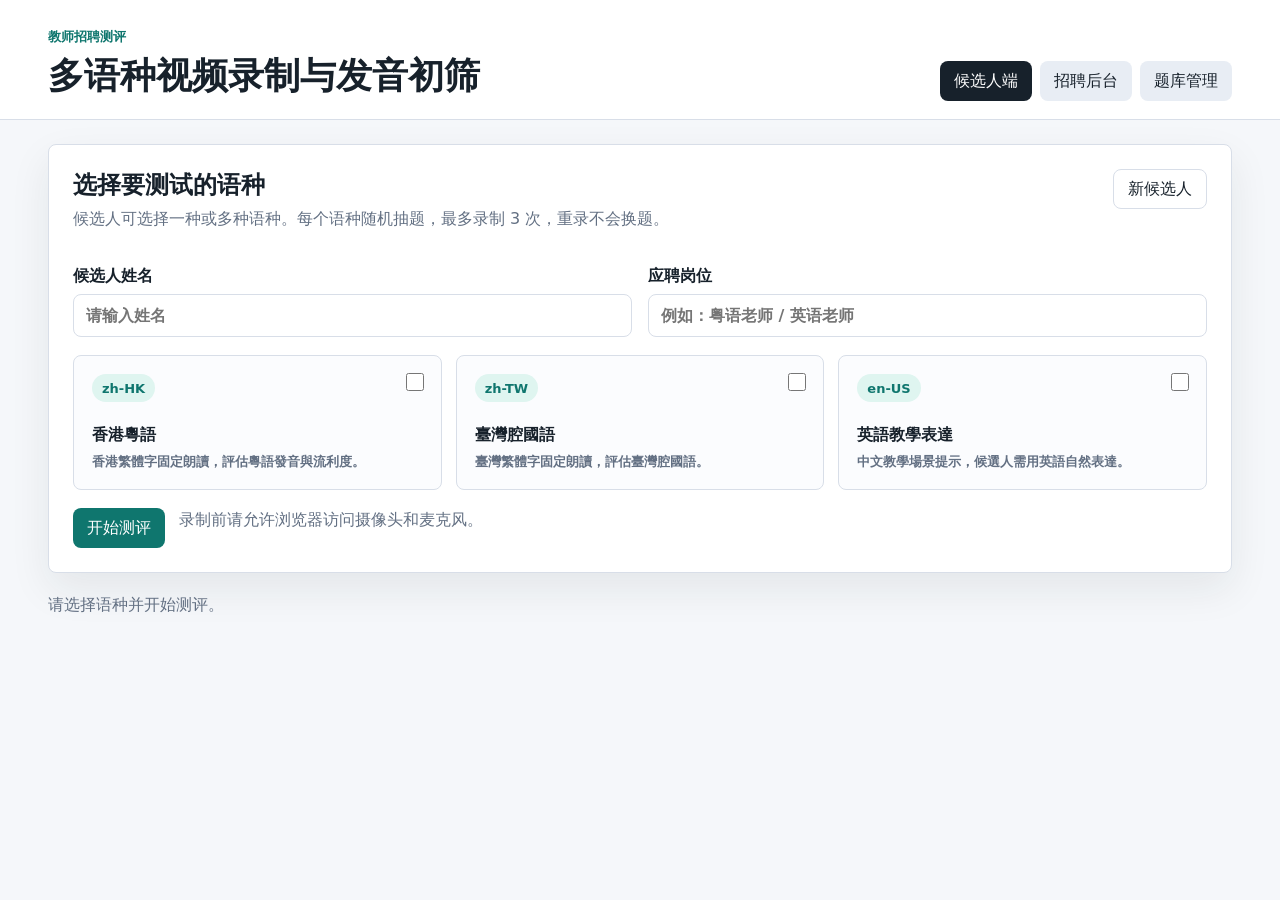
==== index.html @ 6fa76ec4 "Add files via upload 这是一个招聘面试环节里测评发音是否标准的网页，能根据候选人的不同语种从库里随机给出考题，让候选人最多有3次录制机会，提交后给出测评结果是否通过" ====
<!doctype html>
<html lang="zh-Hans">
  <head>
    <meta charset="utf-8" />
    <meta name="viewport" content="width=device-width, initial-scale=1" />
    <title>多语种教师候选人发音初筛</title>
    <link rel="stylesheet" href="./styles.css" />
  </head>
  <body>
    <header class="topbar">
      <div>
        <p class="eyebrow">教师招聘测评</p>
        <h1>多语种视频录制与发音初筛</h1>
      </div>
      <nav class="tabs" aria-label="视图切换">
        <button class="tab active" data-view="candidate">候选人端</button>
        <button class="tab" data-view="admin">招聘后台</button>
        <button class="tab" data-view="questions">题库管理</button>
      </nav>
    </header>

    <main>
      <section id="candidate" class="view active">
        <section class="band">
          <div class="section-head">
            <div>
              <h2>选择要测试的语种</h2>
              <p>候选人可选择一种或多种语种。每个语种随机抽题，最多录制 3 次，重录不会换题。</p>
            </div>
            <button id="resetCandidate" class="ghost">新候选人</button>
          </div>

          <div class="candidate-form">
            <label>
              候选人姓名
              <input id="candidateName" type="text" placeholder="请输入姓名" autocomplete="name" />
            </label>
            <label>
              应聘岗位
              <input id="candidateRole" type="text" placeholder="例如：粤语老师 / 英语老师" />
            </label>
          </div>

          <div id="languageChoices" class="language-grid"></div>
          <div class="actions">
            <button id="startAssessment" class="primary">开始测评</button>
            <p id="candidateHint" class="hint">录制前请允许浏览器访问摄像头和麦克风。</p>
          </div>
        </section>

        <section class="workspace">
          <div id="testCards" class="test-grid"></div>
        </section>
      </section>

      <section id="admin" class="view">
        <section class="band">
          <div class="section-head">
            <div>
              <h2>候选人报告</h2>
              <p>每个语种独立出结论。默认展示最终提交或最后一次有效录制，历史录制全部保留。</p>
            </div>
            <button id="clearReports" class="ghost danger">清空演示数据</button>
          </div>
          <div id="reportSummary" class="summary-strip"></div>
        </section>
        <section id="reports" class="report-list"></section>
      </section>

      <section id="questions" class="view">
        <section class="band">
          <div class="section-head">
            <div>
              <h2>考核话术库</h2>
              <p>每个语种至少 10 条启用话术。已使用题目会随候选人记录保存快照，后续编辑不影响旧报告。</p>
            </div>
          </div>
          <form id="questionForm" class="question-form">
            <label>
              语种
              <select id="questionLanguage"></select>
            </label>
            <label>
              场景
              <input id="questionScene" type="text" placeholder="例如：课堂规则" />
            </label>
            <label>
              难度
              <select id="questionDifficulty">
                <option value="基础">基础</option>
                <option value="标准">标准</option>
                <option value="进阶">进阶</option>
              </select>
            </label>
            <label class="full">
              话术内容
              <textarea id="questionText" rows="4" placeholder="输入考核话术"></textarea>
            </label>
            <input id="editingQuestionId" type="hidden" />
            <button class="primary" type="submit">保存话术</button>
            <button id="cancelEdit" class="ghost" type="button">取消编辑</button>
          </form>
        </section>
        <section id="questionBank" class="question-bank"></section>
      </section>
    </main>

    <template id="languageChoiceTemplate">
      <label class="language-card">
        <input type="checkbox" />
        <span class="badge"></span>
        <strong></strong>
        <small></small>
      </label>
    </template>

    <template id="testCardTemplate">
      <article class="test-card">
        <div class="card-head">
          <div>
            <p class="locale"></p>
            <h3></h3>
          </div>
          <span class="status-pill"></span>
        </div>
        <div class="prompt-box">
          <p class="scene"></p>
          <p class="prompt"></p>
        </div>
        <video class="live" playsinline muted></video>
        <video class="playback" controls></video>
        <div class="attempt-line"></div>
        <div class="score-panel"></div>
        <div class="card-actions">
          <button class="record primary" type="button">开始录制</button>
          <button class="stop danger" type="button" disabled>停止录制</button>
          <button class="submit" type="button" disabled>提交本次</button>
          <button class="retake ghost" type="button" disabled>重新录制</button>
        </div>
        <details class="history">
          <summary>查看历史录制</summary>
          <div class="history-list"></div>
        </details>
      </article>
    </template>

    <script src="./app.js"></script>
  </body>
</html>
---- styles.css ----
:root {
  color-scheme: light;
  --bg: #f5f7fa;
  --ink: #17212b;
  --muted: #637083;
  --line: #d8dee8;
  --panel: #ffffff;
  --accent: #0f766e;
  --accent-strong: #0b5f59;
  --warn: #b45309;
  --danger: #b42318;
  --ok: #15803d;
  --review: #7c3aed;
  --shadow: 0 16px 40px rgba(23, 33, 43, 0.08);
}

* {
  box-sizing: border-box;
}

body {
  margin: 0;
  min-height: 100vh;
  background: var(--bg);
  color: var(--ink);
  font-family: Inter, ui-sans-serif, system-ui, -apple-system, BlinkMacSystemFont, "Segoe UI", sans-serif;
}

button,
input,
select,
textarea {
  font: inherit;
}

button {
  border: 0;
  border-radius: 8px;
  cursor: pointer;
  min-height: 40px;
  padding: 0 14px;
  color: var(--ink);
  background: #e8edf4;
}

button:disabled {
  cursor: not-allowed;
  opacity: 0.55;
}

.primary {
  background: var(--accent);
  color: #fff;
}

.primary:hover:not(:disabled) {
  background: var(--accent-strong);
}

.ghost {
  background: transparent;
  border: 1px solid var(--line);
}

.danger {
  color: #fff;
  background: var(--danger);
}

.ghost.danger {
  color: var(--danger);
  background: transparent;
}

.topbar {
  display: flex;
  align-items: end;
  justify-content: space-between;
  gap: 24px;
  padding: 28px clamp(18px, 4vw, 48px) 18px;
  background: #fff;
  border-bottom: 1px solid var(--line);
}

.eyebrow {
  margin: 0 0 6px;
  color: var(--accent);
  font-size: 13px;
  font-weight: 700;
}

h1,
h2,
h3,
p {
  margin-top: 0;
}

h1 {
  margin-bottom: 0;
  font-size: clamp(24px, 3vw, 36px);
}

h2 {
  margin-bottom: 8px;
  font-size: 24px;
}

h3 {
  margin-bottom: 0;
}

.tabs {
  display: flex;
  gap: 8px;
  flex-wrap: wrap;
}

.tab.active {
  color: #fff;
  background: var(--ink);
}

main {
  padding: 24px clamp(18px, 4vw, 48px) 48px;
}

.view {
  display: none;
}

.view.active {
  display: block;
}

.band {
  width: 100%;
  padding: 24px;
  margin-bottom: 22px;
  background: var(--panel);
  border: 1px solid var(--line);
  border-radius: 8px;
  box-shadow: var(--shadow);
}

.section-head {
  display: flex;
  align-items: start;
  justify-content: space-between;
  gap: 18px;
  margin-bottom: 20px;
}

.section-head p,
.hint,
.language-card small,
.locale,
.scene,
.attempt-line,
.score-panel,
.report-meta,
.question-meta {
  color: var(--muted);
}

.candidate-form,
.question-form {
  display: grid;
  grid-template-columns: repeat(2, minmax(0, 1fr));
  gap: 16px;
  margin-bottom: 18px;
}

label {
  display: grid;
  gap: 7px;
  font-weight: 700;
}

input,
select,
textarea {
  width: 100%;
  border: 1px solid var(--line);
  border-radius: 8px;
  padding: 11px 12px;
  background: #fff;
  color: var(--ink);
}

textarea {
  resize: vertical;
}

.full {
  grid-column: 1 / -1;
}

.language-grid {
  display: grid;
  grid-template-columns: repeat(3, minmax(0, 1fr));
  gap: 14px;
}

.language-card {
  position: relative;
  min-height: 132px;
  padding: 18px;
  border: 1px solid var(--line);
  border-radius: 8px;
  background: #fbfcfe;
  cursor: pointer;
}

.language-card input {
  position: absolute;
  inset: 14px 14px auto auto;
  width: 18px;
  height: 18px;
}

.language-card:has(input:checked) {
  border-color: var(--accent);
  outline: 3px solid rgba(15, 118, 110, 0.14);
}

.badge {
  display: inline-flex;
  align-items: center;
  width: fit-content;
  min-height: 28px;
  padding: 0 10px;
  margin-bottom: 16px;
  border-radius: 999px;
  color: var(--accent);
  background: #dff5f0;
  font-size: 13px;
}

.actions {
  display: flex;
  align-items: center;
  gap: 14px;
  margin-top: 18px;
  flex-wrap: wrap;
}

.test-grid {
  display: grid;
  grid-template-columns: repeat(2, minmax(0, 1fr));
  gap: 18px;
}

.test-card,
.report-card,
.question-card {
  padding: 20px;
  background: var(--panel);
  border: 1px solid var(--line);
  border-radius: 8px;
  box-shadow: var(--shadow);
}

.card-head,
.report-head,
.question-head {
  display: flex;
  justify-content: space-between;
  gap: 16px;
  align-items: start;
  margin-bottom: 14px;
}

.locale {
  margin-bottom: 4px;
  font-size: 13px;
  font-weight: 700;
}

.status-pill,
.decision-pill {
  display: inline-flex;
  align-items: center;
  min-height: 30px;
  padding: 0 10px;
  border-radius: 999px;
  background: #eef2f7;
  color: var(--muted);
  font-size: 13px;
  font-weight: 800;
  white-space: nowrap;
}

.decision-pass {
  color: var(--ok);
  background: #dcfce7;
}

.decision-reject {
  color: var(--danger);
  background: #fee2e2;
}

.decision-review {
  color: var(--review);
  background: #ede9fe;
}

.prompt-box {
  padding: 16px;
  margin-bottom: 14px;
  background: #f7fafc;
  border: 1px solid var(--line);
  border-radius: 8px;
}

.scene {
  margin-bottom: 8px;
  font-size: 13px;
  font-weight: 800;
}

.prompt {
  margin-bottom: 0;
  font-size: 18px;
  line-height: 1.75;
}

video {
  width: 100%;
  min-height: 220px;
  background: #111827;
  border-radius: 8px;
}

.playback {
  display: none;
  margin-top: 10px;
}

.attempt-line {
  margin: 12px 0;
  font-size: 14px;
}

.score-panel {
  display: grid;
  grid-template-columns: repeat(4, minmax(0, 1fr));
  gap: 8px;
  margin-bottom: 14px;
}

.score-chip {
  padding: 10px;
  border: 1px solid var(--line);
  border-radius: 8px;
  background: #fbfcfe;
  font-size: 13px;
}

.score-chip strong {
  display: block;
  color: var(--ink);
  font-size: 20px;
}

.card-actions,
.question-actions {
  display: flex;
  flex-wrap: wrap;
  gap: 8px;
}

details {
  margin-top: 14px;
}

summary {
  cursor: pointer;
  font-weight: 800;
}

.history-list {
  display: grid;
  gap: 12px;
  margin-top: 12px;
}

.history-item {
  display: grid;
  grid-template-columns: 120px 1fr;
  gap: 12px;
  align-items: start;
  padding: 12px;
  border: 1px solid var(--line);
  border-radius: 8px;
}

.history-item video {
  min-height: 80px;
}

.summary-strip,
.report-list,
.question-bank {
  display: grid;
  gap: 16px;
}

.summary-strip {
  grid-template-columns: repeat(4, minmax(0, 1fr));
}

.summary-box {
  padding: 16px;
  border-radius: 8px;
  background: #f7fafc;
  border: 1px solid var(--line);
}

.summary-box strong {
  display: block;
  font-size: 28px;
}

.report-languages {
  display: grid;
  gap: 12px;
}

.report-language {
  padding: 14px;
  border: 1px solid var(--line);
  border-radius: 8px;
  background: #fbfcfe;
}

.report-language video {
  margin-top: 10px;
}

.report-meta,
.question-meta {
  font-size: 14px;
}

.question-card.disabled {
  opacity: 0.65;
}

@media (max-width: 900px) {
  .topbar,
  .section-head {
    display: grid;
  }

  .candidate-form,
  .question-form,
  .language-grid,
  .test-grid,
  .summary-strip {
    grid-template-columns: 1fr;
  }

  .score-panel {
    grid-template-columns: repeat(2, minmax(0, 1fr));
  }

  .history-item {
    grid-template-columns: 1fr;
  }
}
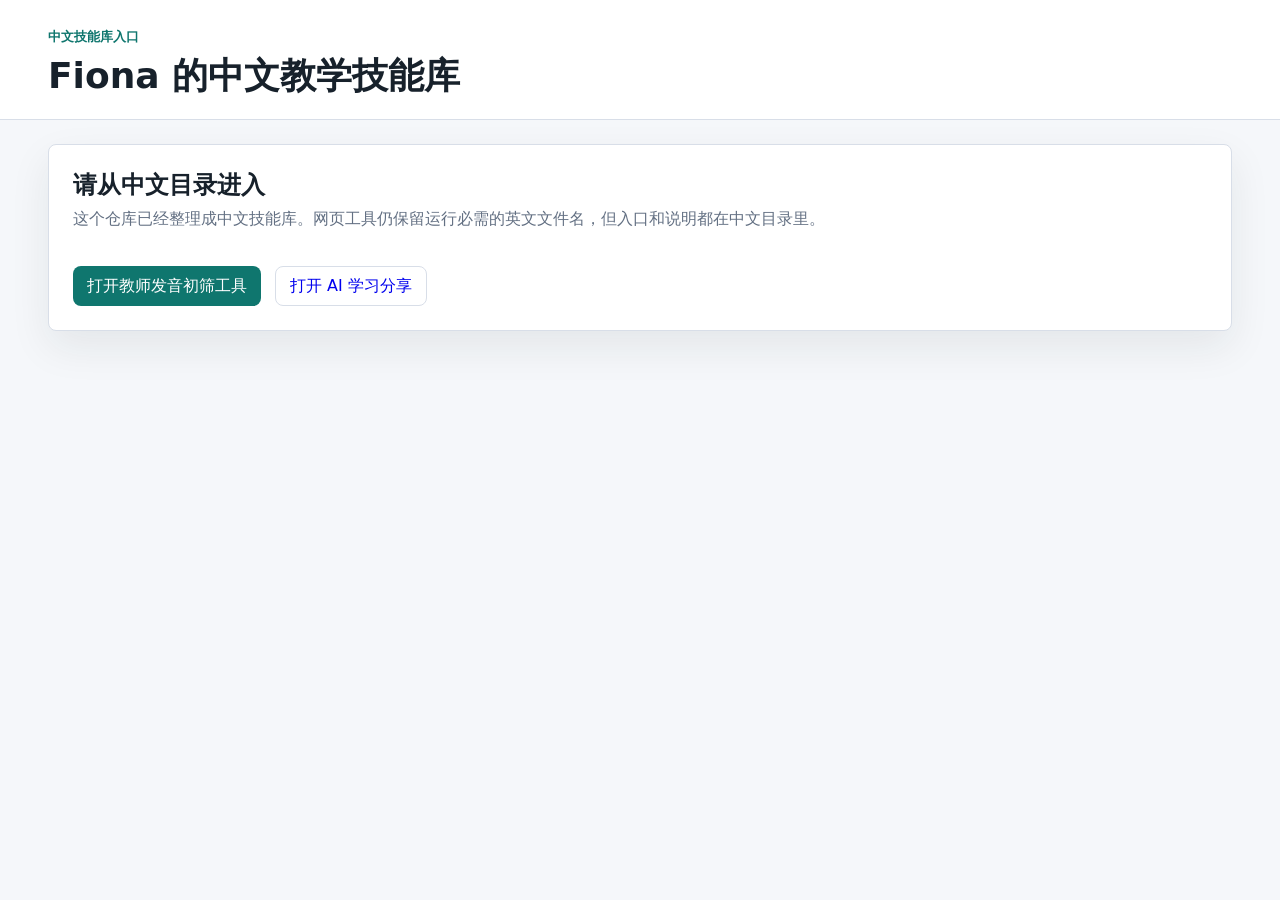
==== commit ba71fbea: "整理中文教学技能库" ====
--- a/index.html
+++ b/index.html
@@ -3,147 +3,30 @@
   <head>
     <meta charset="utf-8" />
     <meta name="viewport" content="width=device-width, initial-scale=1" />
-    <title>多语种教师候选人发音初筛</title>
+    <title>Fiona 中文教学技能库</title>
     <link rel="stylesheet" href="./styles.css" />
   </head>
   <body>
     <header class="topbar">
       <div>
-        <p class="eyebrow">教师招聘测评</p>
-        <h1>多语种视频录制与发音初筛</h1>
+        <p class="eyebrow">中文技能库入口</p>
+        <h1>Fiona 的中文教学技能库</h1>
       </div>
-      <nav class="tabs" aria-label="视图切换">
-        <button class="tab active" data-view="candidate">候选人端</button>
-        <button class="tab" data-view="admin">招聘后台</button>
-        <button class="tab" data-view="questions">题库管理</button>
-      </nav>
     </header>
 
     <main>
-      <section id="candidate" class="view active">
-        <section class="band">
-          <div class="section-head">
-            <div>
-              <h2>选择要测试的语种</h2>
-              <p>候选人可选择一种或多种语种。每个语种随机抽题，最多录制 3 次，重录不会换题。</p>
-            </div>
-            <button id="resetCandidate" class="ghost">新候选人</button>
+      <section class="band">
+        <div class="section-head">
+          <div>
+            <h2>请从中文目录进入</h2>
+            <p>这个仓库已经整理成中文技能库。网页工具仍保留运行必需的英文文件名，但入口和说明都在中文目录里。</p>
           </div>
-
-          <div class="candidate-form">
-            <label>
-              候选人姓名
-              <input id="candidateName" type="text" placeholder="请输入姓名" autocomplete="name" />
-            </label>
-            <label>
-              应聘岗位
-              <input id="candidateRole" type="text" placeholder="例如：粤语老师 / 英语老师" />
-            </label>
-          </div>
-
-          <div id="languageChoices" class="language-grid"></div>
-          <div class="actions">
-            <button id="startAssessment" class="primary">开始测评</button>
-            <p id="candidateHint" class="hint">录制前请允许浏览器访问摄像头和麦克风。</p>
-          </div>
-        </section>
-
-        <section class="workspace">
-          <div id="testCards" class="test-grid"></div>
-        </section>
-      </section>
-
-      <section id="admin" class="view">
-        <section class="band">
-          <div class="section-head">
-            <div>
-              <h2>候选人报告</h2>
-              <p>每个语种独立出结论。默认展示最终提交或最后一次有效录制，历史录制全部保留。</p>
-            </div>
-            <button id="clearReports" class="ghost danger">清空演示数据</button>
-          </div>
-          <div id="reportSummary" class="summary-strip"></div>
-        </section>
-        <section id="reports" class="report-list"></section>
-      </section>
-
-      <section id="questions" class="view">
-        <section class="band">
-          <div class="section-head">
-            <div>
-              <h2>考核话术库</h2>
-              <p>每个语种至少 10 条启用话术。已使用题目会随候选人记录保存快照，后续编辑不影响旧报告。</p>
-            </div>
-          </div>
-          <form id="questionForm" class="question-form">
-            <label>
-              语种
-              <select id="questionLanguage"></select>
-            </label>
-            <label>
-              场景
-              <input id="questionScene" type="text" placeholder="例如：课堂规则" />
-            </label>
-            <label>
-              难度
-              <select id="questionDifficulty">
-                <option value="基础">基础</option>
-                <option value="标准">标准</option>
-                <option value="进阶">进阶</option>
-              </select>
-            </label>
-            <label class="full">
-              话术内容
-              <textarea id="questionText" rows="4" placeholder="输入考核话术"></textarea>
-            </label>
-            <input id="editingQuestionId" type="hidden" />
-            <button class="primary" type="submit">保存话术</button>
-            <button id="cancelEdit" class="ghost" type="button">取消编辑</button>
-          </form>
-        </section>
-        <section id="questionBank" class="question-bank"></section>
+        </div>
+        <div class="actions">
+          <a class="primary" href="./工具/教师发音初筛工具/index.html">打开教师发音初筛工具</a>
+          <a class="ghost" href="./工具/AI学习分享/AI学习分享-2026-05-21.html">打开 AI 学习分享</a>
+        </div>
       </section>
     </main>
-
-    <template id="languageChoiceTemplate">
-      <label class="language-card">
-        <input type="checkbox" />
-        <span class="badge"></span>
-        <strong></strong>
-        <small></small>
-      </label>
-    </template>
-
-    <template id="testCardTemplate">
-      <article class="test-card">
-        <div class="card-head">
-          <div>
-            <p class="locale"></p>
-            <h3></h3>
-          </div>
-          <span class="status-pill"></span>
-        </div>
-        <div class="prompt-box">
-          <p class="scene"></p>
-          <p class="prompt"></p>
-        </div>
-        <video class="live" playsinline muted></video>
-        <video class="playback" controls></video>
-        <div class="attempt-line"></div>
-        <div class="score-panel"></div>
-        <div class="card-actions">
-          <button class="record primary" type="button">开始录制</button>
-          <button class="stop danger" type="button" disabled>停止录制</button>
-          <button class="submit" type="button" disabled>提交本次</button>
-          <button class="retake ghost" type="button" disabled>重新录制</button>
-        </div>
-        <details class="history">
-          <summary>查看历史录制</summary>
-          <div class="history-list"></div>
-        </details>
-      </article>
-    </template>
-
-    <script src="./app.js"></script>
   </body>
 </html>
--- a/styles.css
+++ b/styles.css
@@ -43,6 +43,17 @@
   background: #e8edf4;
 }
 
+a.primary,
+a.ghost {
+  display: inline-flex;
+  align-items: center;
+  justify-content: center;
+  min-height: 40px;
+  padding: 0 14px;
+  border-radius: 8px;
+  text-decoration: none;
+}
+
 button:disabled {
   cursor: not-allowed;
   opacity: 0.55;
